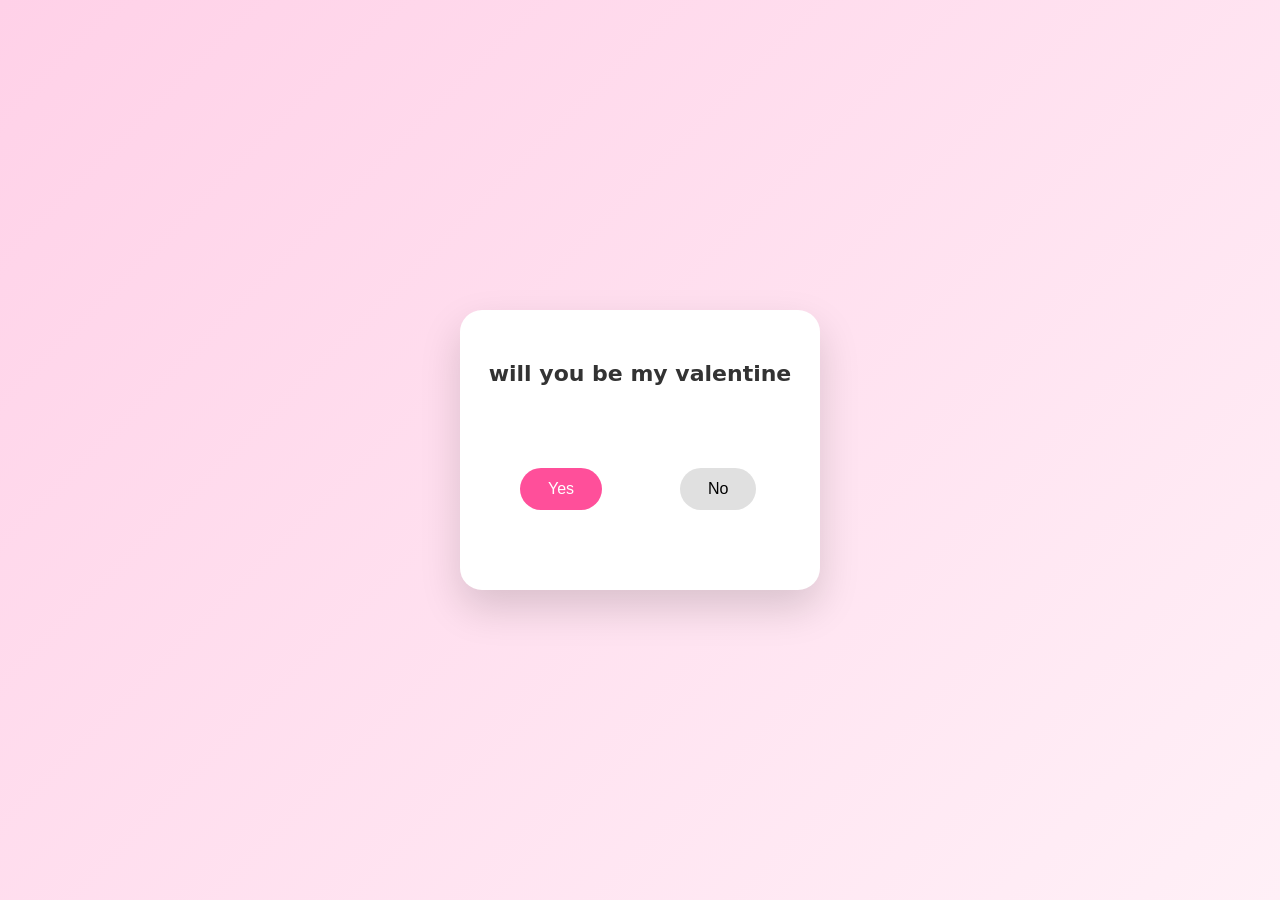
==== index.html @ e79bfedf "Update index.html" ====
<!DOCTYPE html>
<html lang="en">
<head>
<meta charset="UTF-8">
<meta name="viewport" content="width=device-width, initial-scale=1.0">
<title>💖</title>

<link rel="stylesheet" href="style.css">
</head>

<body>

<div class="card">
  <h2>will you be my valentine</h2>

  <div class="buttons" id="zone">
    <button id="yes">Yes</button>
    <button id="no">No</button>
  </div>
</div>

<script>
  const noBtn  = document.getElementById("no");
  const yesBtn = document.getElementById("yes");
  const zone   = document.getElementById("zone");

  const sounds = ["s1.mp4","s2.mp4","s3.mp4","s4.mp4","s5.mp4"];

  function playRandomSound() {
    const audio = new Audio(
      sounds[Math.floor(Math.random() * sounds.length)]
    );
    audio.volume = 0.8;
    audio.play();
  }

  function getSafePosition() {
    const zoneRect = zone.getBoundingClientRect();
    const yesRect  = yesBtn.getBoundingClientRect();
    const noRect   = noBtn.getBoundingClientRect();

    let x, y, safe = false;

    while (!safe) {
      x = Math.random() * (zoneRect.width  - noRect.width);
      y = Math.random() * (zoneRect.height - noRect.height);

      const future = {
        left: zoneRect.left + x,
        right: zoneRect.left + x + noRect.width,
        top: zoneRect.top + y,
        bottom: zoneRect.top + y + noRect.height
      };

      // avoid final position overlapping YES
      safe = !(
        future.right  > yesRect.left &&
        future.left   < yesRect.right &&
        future.bottom > yesRect.top &&
        future.top    < yesRect.bottom
      );
    }

    return { x, y };
  }

  function moveNo() {
    const pos = getSafePosition();
    noBtn.style.left = pos.x + "px";
    noBtn.style.top  = pos.y + "px";
    playRandomSound();
  }

  // Mobile + Desktop
  noBtn.addEventListener("pointerdown", (e) => {
    e.preventDefault();
    moveNo();
  });

  yesBtn.addEventListener("click", () => {
    window.location.href = "yay.html";
  });
</script>

</body>
</html>
---- style.css ----
* {
  box-sizing: border-box;
}

body {
  height: 100vh;
  margin: 0;
  background: linear-gradient(135deg, #ffd1e8, #fff0f7);
  display: flex;
  justify-content: center;
  align-items: center;
  font-family: system-ui, -apple-system, BlinkMacSystemFont;
}

.card {
  background: white;
  width: 90%;
  max-width: 360px;
  padding: 32px 20px;
  border-radius: 22px;
  text-align: center;
  box-shadow: 0 18px 40px rgba(0,0,0,0.15);
}

h2 {
  font-size: 22px;
  margin-bottom: 32px;
  color: #333;
}

.buttons {
  position: relative;
  height: 140px;
  overflow: hidden; /* HARD CLIP: cannot escape */
}

button {
  position: absolute;
  padding: 12px 28px;
  border: none;
  border-radius: 999px;
  font-size: 16px;
  user-select: none;
  touch-action: manipulation;
  transition: left 0.35s cubic-bezier(.25,1.4,.5,1),
              top  0.35s cubic-bezier(.25,1.4,.5,1);
}

/* YES button fixed zone */
#yes {
  left: 40px;
  top: 50px;
  background: #ff4f9a;
  color: white;
  z-index: 2;
}

/* NO button starts inside */
#no {
  left: 200px;
  top: 50px;
  background: #e0e0e0;
  z-index: 3;
}
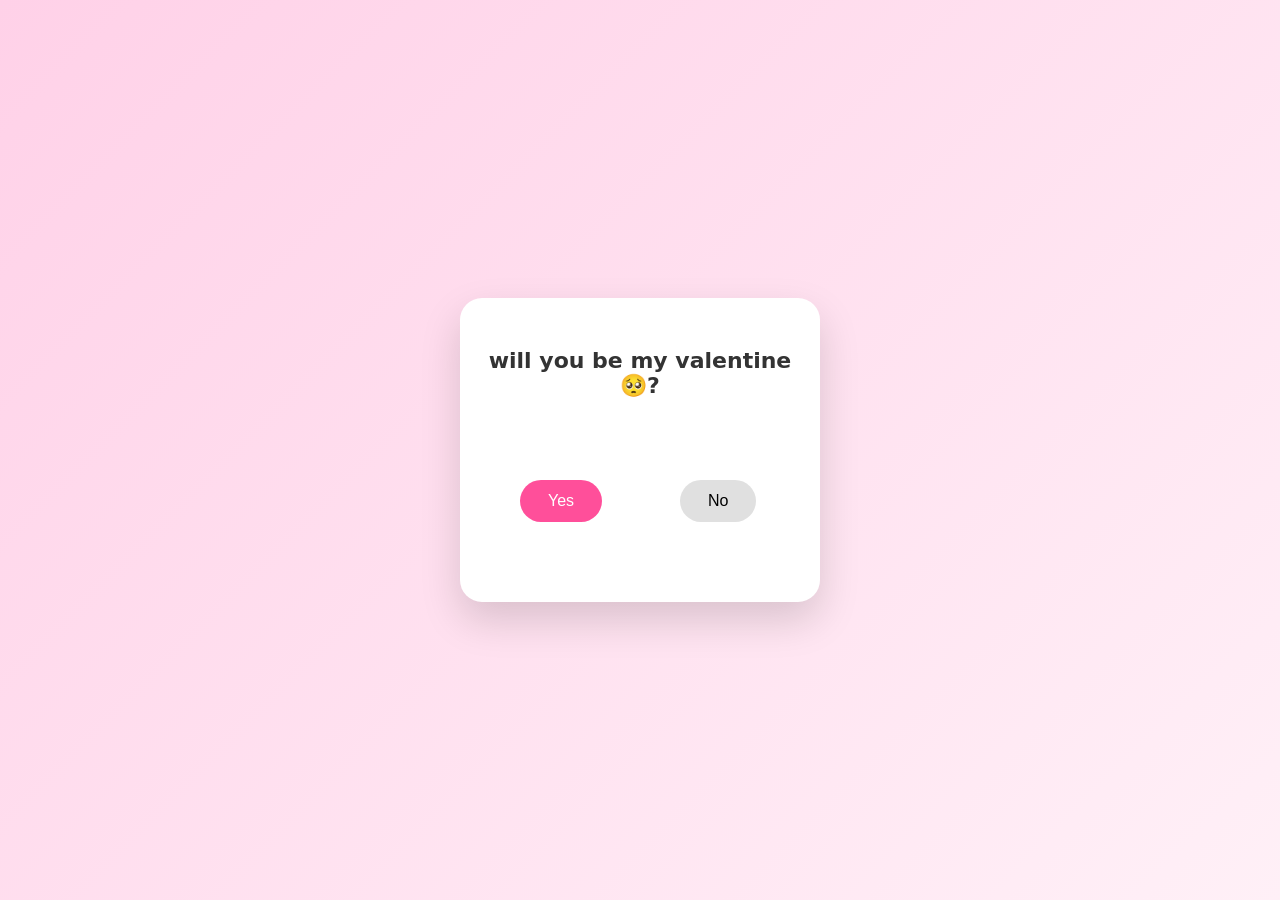
==== commit bf9f847f: "Update index.html" ====
--- a/index.html
+++ b/index.html
@@ -5,13 +5,75 @@
 <meta name="viewport" content="width=device-width, initial-scale=1.0">
 <title>💖</title>
 
-<link rel="stylesheet" href="style.css">
+<style>
+  * { box-sizing: border-box; }
+
+  body {
+    height: 100vh;
+    margin: 0;
+    background: linear-gradient(135deg, #ffd1e8, #fff0f7);
+    display: flex;
+    justify-content: center;
+    align-items: center;
+    font-family: system-ui, -apple-system, BlinkMacSystemFont;
+  }
+
+  .card {
+    background: white;
+    width: 90%;
+    max-width: 360px;
+    padding: 32px 20px;
+    border-radius: 22px;
+    text-align: center;
+    box-shadow: 0 18px 40px rgba(0,0,0,0.15);
+  }
+
+  h2 {
+    font-size: 22px;
+    margin-bottom: 32px;
+    color: #333;
+  }
+
+  .buttons {
+    position: relative;
+    height: 140px;
+    overflow: hidden;
+  }
+
+  button {
+    position: absolute;
+    padding: 12px 28px;
+    border: none;
+    border-radius: 999px;
+    font-size: 16px;
+    user-select: none;
+    touch-action: manipulation;
+    transition:
+      left 0.35s cubic-bezier(.25,1.4,.5,1),
+      top  0.35s cubic-bezier(.25,1.4,.5,1);
+  }
+
+  #yes {
+    left: 40px;
+    top: 50px;
+    background: #ff4f9a;
+    color: white;
+    z-index: 2;
+  }
+
+  #no {
+    left: 200px;
+    top: 50px;
+    background: #e0e0e0;
+    z-index: 3;
+  }
+</style>
 </head>
 
 <body>
 
 <div class="card">
-  <h2>will you be my valentine</h2>
+  <h2>will you be my valentine🥺?</h2>
 
   <div class="buttons" id="zone">
     <button id="yes">Yes</button>
@@ -24,13 +86,17 @@
   const yesBtn = document.getElementById("yes");
   const zone   = document.getElementById("zone");
 
-  const sounds = ["s1.mp4","s2.mp4","s3.mp4","s4.mp4","s5.mp4"];
+  /* 🔊 PRELOAD SOUNDS (THIS IS THE FIX) */
+  const soundFiles = ["s1.mp4","s2.mp4","s3.mp4","s4.mp4","s5.mp4"];
+  const sounds = soundFiles.map(src => {
+    const a = new Audio(src);
+    a.preload = "auto";
+    return a;
+  });
 
   function playRandomSound() {
-    const audio = new Audio(
-      sounds[Math.floor(Math.random() * sounds.length)]
-    );
-    audio.volume = 0.8;
+    const audio = sounds[Math.floor(Math.random() * sounds.length)];
+    audio.currentTime = 0;   // instant restart
     audio.play();
   }
 
@@ -52,7 +118,6 @@
         bottom: zoneRect.top + y + noRect.height
       };
 
-      // avoid final position overlapping YES
       safe = !(
         future.right  > yesRect.left &&
         future.left   < yesRect.right &&
@@ -66,12 +131,19 @@
 
   function moveNo() {
     const pos = getSafePosition();
+
+    // force snap animation every time
+    noBtn.style.transition = "none";
+    noBtn.offsetHeight;
+    noBtn.style.transition =
+      "left 0.35s cubic-bezier(.25,1.4,.5,1), top 0.35s cubic-bezier(.25,1.4,.5,1)";
+
     noBtn.style.left = pos.x + "px";
     noBtn.style.top  = pos.y + "px";
-    playRandomSound();
+
+    playRandomSound(); // 🔥 now starts immediately
   }
 
-  // Mobile + Desktop
   noBtn.addEventListener("pointerdown", (e) => {
     e.preventDefault();
     moveNo();
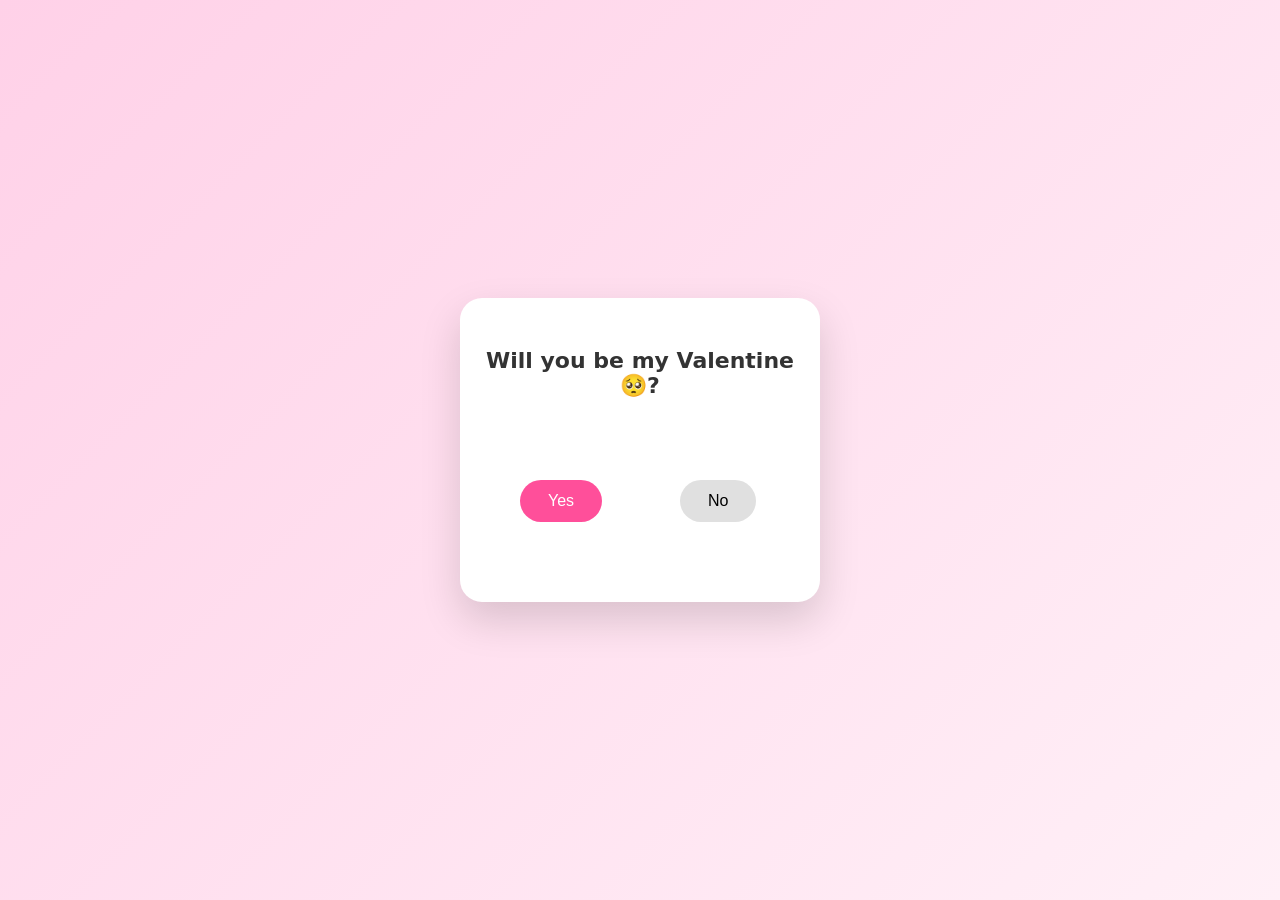
==== commit a871e822: "Update index.html" ====
--- a/index.html
+++ b/index.html
@@ -73,7 +73,7 @@
 <body>
 
 <div class="card">
-  <h2>will you be my valentine🥺?</h2>
+  <h2>Will you be my Valentine🥺?</h2>
 
   <div class="buttons" id="zone">
     <button id="yes">Yes</button>
